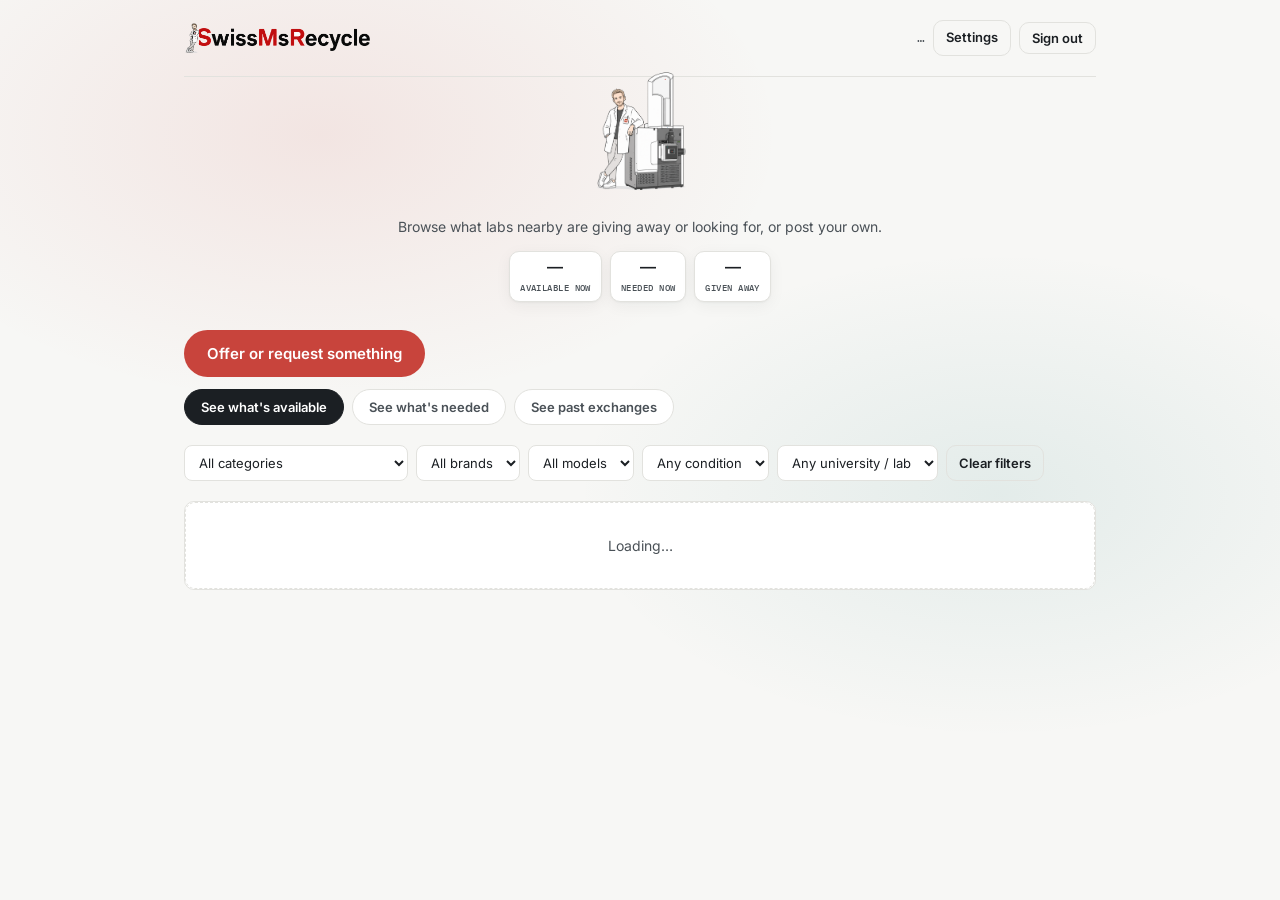
==== app.html @ f18f0025 "Add files via upload" ====
<!DOCTYPE html>
<html lang="en">
<head>
<meta charset="UTF-8">
<meta name="viewport" content="width=device-width, initial-scale=1">
<title>Board — SwissMsRecycle</title>
<link rel="icon" type="image/png" href="favicon.png?v=2">
<link rel="shortcut icon" type="image/png" href="favicon.png?v=2">
<link rel="stylesheet" href="style.css">
<script data-goatcounter="https://dortiz83.goatcounter.com/count" async src="//gc.zgo.at/count.js"></script>
</head>
<body>

<div class="container">
  <header class="app-header">
    <a class="brand" href="index.html">
      <img class="brand-logo-img" src="logo-brand.png" alt="SwissMsRecycle">
    </a>
    <div class="app-user">
      <span id="user-email">…</span>
      <a href="settings.html" class="btn btn-ghost btn-sm">Settings</a>
      <button class="btn btn-ghost btn-sm" id="signout-btn">Sign out</button>
    </div>
  </header>

  <div class="app-hero">
    <div class="hero-figure hero-figure--sm">
      <img class="person-tof-photo" src="person-tof.png" alt="Illustration of a scientist leaning on a mass spectrometer">
      <svg class="ion-overlay" viewBox="0 0 100 100" preserveAspectRatio="none" xmlns="http://www.w3.org/2000/svg" aria-hidden="true">
        <circle r="6" cy="50" fill="var(--accent)"><animateMotion path="M15 0 L85 0" dur="1.6s" repeatCount="indefinite"/></circle>
        <circle r="5" cy="50" fill="var(--offer)"><animateMotion path="M15 0 L85 0" dur="1.6s" begin="-0.5s" repeatCount="indefinite"/></circle>
        <circle r="4" cy="50" fill="var(--ion-blue)"><animateMotion path="M15 0 L85 0" dur="1.6s" begin="-1s" repeatCount="indefinite"/></circle>
      </svg>
      <svg class="ion-overlay ion-overlay--tower" viewBox="0 0 165 1005" xmlns="http://www.w3.org/2000/svg" aria-hidden="true">
        <defs>
          <clipPath id="tower-window-clip">
            <path d="M0,185 L0,60 Q3,25 50,3 Q85,-3 123,2 Q158,8 165,35 L163,600 L162,985 Q160,1000 120,1005 Q95,1006 87,990 L83,600 L83,228 Q60,210 40,200 Q10,195 0,185 Z"/>
          </clipPath>
        </defs>
        <g clip-path="url(#tower-window-clip)">
          <circle r="5" fill="var(--accent)"><animateMotion path="M123,970 L123,240 Q85,200 55,150 Q25,100 35,55 Q55,15 95,35 Q120,55 123,130 L123,970" dur="2s" repeatCount="indefinite"/></circle>
          <circle r="4.2" fill="var(--offer)"><animateMotion path="M123,970 L123,240 Q85,200 55,150 Q25,100 35,55 Q55,15 95,35 Q120,55 123,130 L123,970" dur="2s" begin="-0.7s" repeatCount="indefinite"/></circle>
          <circle r="3.4" fill="var(--ion-blue)"><animateMotion path="M123,970 L123,240 Q85,200 55,150 Q25,100 35,55 Q55,15 95,35 Q120,55 123,130 L123,970" dur="2s" begin="-1.4s" repeatCount="indefinite"/></circle>
        </g>
      </svg>
    </div>
    <p class="app-hero-text">Browse what labs nearby are giving away or looking for, or post your own.</p>
  </div>

  <div class="stats-row stats-row--compact" id="stats-row">
    <div class="stat-box">
      <div class="stat-number" id="stat-offers">—</div>
      <div class="stat-label"><span class="stat-label-main">Available now</span><span class="stat-label-sub">labs offering something</span></div>
    </div>
    <div class="stat-box">
      <div class="stat-number" id="stat-requests">—</div>
      <div class="stat-label"><span class="stat-label-main">Needed now</span><span class="stat-label-sub">labs looking for something</span></div>
    </div>
    <div class="stat-box">
      <div class="stat-number" id="stat-exchanges">—</div>
      <div class="stat-label"><span class="stat-label-main">Given away</span><span class="stat-label-sub">successful exchanges so far</span></div>
    </div>
  </div>

  <div class="app-primary-action">
    <button class="btn btn-accent app-primary-btn" id="open-post-btn">Offer or request something</button>
  </div>

  <div class="app-tabs">
    <button class="app-tab active" data-view="available">See what's available</button>
    <button class="app-tab" data-view="needed">See what's needed</button>
    <button class="app-tab" data-view="history">See past exchanges</button>
  </div>

  <!-- ============ BROWSE VIEW ============ -->
  <section id="view-browse" class="app-view">
    <div class="filters">
      <select id="f-category">
        <option value="">All categories</option>
        <option value="Instrument">Instrument</option>
        <option value="Column">Column</option>
        <option value="Consumable">Consumable</option>
        <option value="Standard / reference material">Standard / reference material</option>
        <option value="Spare part">Spare part</option>
        <option value="Software / license">Software / license</option>
        <option value="Other">Other</option>
      </select>
      <select id="f-brand">
        <option value="">All brands</option>
      </select>
      <select id="f-model">
        <option value="">All models</option>
      </select>
      <select id="f-condition">
        <option value="">Any condition</option>
        <option value="New">New</option>
        <option value="Like new">Like new</option>
        <option value="Good">Good</option>
        <option value="Fair">Fair</option>
        <option value="Needs repair">Needs repair</option>
        <option value="For parts only">For parts only</option>
      </select>
      <select id="f-org">
        <option value="">Any university / lab</option>
      </select>
      <button class="btn btn-ghost btn-sm" id="clear-filters">Clear filters</button>
    </div>

    <div id="listings-grid" class="listings-grid">
      <div class="empty-state">Loading…</div>
    </div>
  </section>

  <!-- ============ HISTORY VIEW ============ -->
  <section id="view-history" class="app-view" style="display:none;">
    <div id="history-list" class="listings-grid">
      <p class="empty-state">Loading…</p>
    </div>
  </section>

  <!-- ============ POST VIEW ============ -->
  <section id="view-post" class="app-view" style="display:none;">
    <div class="post-card">
      <button type="button" class="modal-close post-close" id="post-close-btn" title="Close">×</button>
      <div class="type-toggle" id="post-type-toggle">
        <button type="button" class="active" data-type="offer">I have something to offer</button>
        <button type="button" data-type="request">I'm looking for something</button>
      </div>

      <form id="post-form">
        <label for="title">Title</label>
        <input type="text" id="title" required placeholder="e.g. HPLC column, C18, 2.1mm">

        <div class="form-row" id="category-condition-row">
          <div>
            <label for="category">Category</label>
            <select id="category">
              <option value="Instrument">Instrument</option>
              <option value="Column">Column</option>
              <option value="Consumable">Consumable</option>
              <option value="Standard / reference material">Standard / reference material</option>
              <option value="Spare part">Spare part</option>
              <option value="Software / license">Software / license</option>
              <option value="Other">Other</option>
            </select>
          </div>
          <div id="condition-field">
            <label for="condition">Condition</label>
            <select id="condition">
              <option value="">—</option>
              <option value="New">New</option>
              <option value="Like new">Like new</option>
              <option value="Good">Good</option>
              <option value="Fair">Fair</option>
              <option value="Needs repair">Needs repair</option>
              <option value="For parts only">For parts only</option>
            </select>
          </div>
        </div>

        <div class="form-row">
          <div>
            <label for="brand">Brand</label>
            <select id="brand">
              <option value="">—</option>
            </select>
          </div>
          <div>
            <label for="model">Model</label>
            <select id="model" style="display:none;">
              <option value="">—</option>
            </select>
            <input type="text" id="model-text" placeholder="e.g. Xevo G2-XS">
          </div>
        </div>

        <label for="description">Details</label>
        <textarea id="description" rows="3" placeholder="Model, quantity, expiry, what it needs…"></textarea>

        <div class="form-row" id="location-year-row">
          <div>
            <label for="location">Location</label>
            <input type="text" id="location" placeholder="e.g. Basel">
          </div>
          <div id="year-field">
            <label for="construction_year">Year built</label>
            <input type="number" id="construction_year" min="1970" max="2100" placeholder="e.g. 2015">
          </div>
        </div>

        <div class="form-row" id="org-inventory-row">
          <div>
            <label for="organization">Lab / university / group</label>
            <input type="text" id="organization" placeholder="e.g. Proteomics Core, Uni Bern">
          </div>
          <div id="inventory-field">
            <label for="inventory_number">Inventory number (optional)</label>
            <input type="text" id="inventory_number" placeholder="e.g. INV-2024-0113">
          </div>
        </div>

        <label for="contact_email">Contact email</label>
        <input type="email" id="contact_email" placeholder="name@institution.ch">

        <label for="photo">Photo (optional — auto-cropped to a 300×300 square)</label>
        <input type="file" id="photo" accept="image/*">

        <button type="submit" class="btn btn-primary auth-submit">Post to the board</button>
        <p class="form-msg" id="post-msg"></p>
      </form>
    </div>
  </section>
</div>

<!-- ============ DETAIL MODAL ============ -->
<div id="detail-modal" class="modal-backdrop" style="display:none;">
  <div class="modal-card">
    <button class="modal-close" id="modal-close">×</button>
    <div id="modal-body"></div>
  </div>
</div>

<script type="module">
  import { supabase } from './supabase-client.js'

  const userEmailEl = document.getElementById('user-email')
  const signoutBtn = document.getElementById('signout-btn')
  const appTabs = document.querySelectorAll('.app-tab')
  const viewBrowse = document.getElementById('view-browse')
  const viewHistory = document.getElementById('view-history')
  const viewPost = document.getElementById('view-post')
  let currentTypeFilter = 'offer' // matches the initially-active "See what's available" tab

  let currentUser = null
  let currentProfile = null
  let allListings = []

  // ---- Auth guard ----
  const { data: sessionData } = await supabase.auth.getSession()
  if (!sessionData.session) {
    window.location.href = 'login.html'
  } else {
    currentUser = sessionData.session.user
    userEmailEl.textContent = currentUser.email
  }

  supabase.auth.onAuthStateChange((_event, session) => {
    if (!session) window.location.href = 'login.html'
  })

  signoutBtn.addEventListener('click', async () => {
    await supabase.auth.signOut()
    window.location.href = 'index.html'
  })

  // load (or lazily create) this user's profile, and prefill the post form's contact email
  const { data: profileData } = await supabase.from('profiles').select('*').eq('id', currentUser.id).maybeSingle()
  currentProfile = profileData
  document.getElementById('contact_email').value = currentUser.email
  if (currentProfile?.organization) {
    document.getElementById('organization').value = currentProfile.organization
  }

  // ---- Top-level navigation: 3 view tabs + 1 primary "post" action ----
  function showView(view) {
    appTabs.forEach(t => t.classList.toggle('active', t.dataset.view === view))
    viewBrowse.style.display = (view === 'available' || view === 'needed') ? 'block' : 'none'
    viewHistory.style.display = view === 'history' ? 'block' : 'none'
    viewPost.style.display = view === 'post' ? 'block' : 'none'
    if (view === 'available') { currentTypeFilter = 'offer'; renderGrid() }
    if (view === 'needed') { currentTypeFilter = 'request'; renderGrid() }
  }
  appTabs.forEach(tab => {
    tab.addEventListener('click', () => showView(tab.dataset.view))
  })
  document.getElementById('open-post-btn').addEventListener('click', () => showView('post'))
  document.getElementById('post-close-btn').addEventListener('click', () => showView('available'))

  // ---- Brand/model catalog, researched per category ----
  // Each category maps to brands; each brand maps to real model names
  // where we could find them. "Other" is always available so people
  // can type in anything not on the list.
  const CATALOG = {
    'Instrument': {
      'Waters': ['Xevo TQ-S', 'Xevo TQ-XS', 'Xevo TQ Absolute', 'Xevo G2-XS QTof', 'Xevo G3 QTof', 'Xevo MRT', 'SYNAPT G2-Si', 'SYNAPT XS', 'Vion IMS QTof', 'ACQUITY QDa', 'BioAccord', 'Other'],
      'Thermo Fisher': ['Orbitrap Exploris 120', 'Orbitrap Exploris 240', 'Orbitrap Exploris 480', 'Q Exactive', 'Q Exactive Plus', 'Q Exactive HF', 'Q Exactive HF-X', 'Orbitrap Fusion', 'Orbitrap Fusion Lumos', 'Orbitrap Eclipse', 'Orbitrap IQ-X', 'Orbitrap Ascend', 'Orbitrap Astral', 'TSQ Altis', 'TSQ Quantis', 'TSQ Endura', 'LTQ', 'Other'],
      'Agilent': ['6470 Triple Quad', '6475 Triple Quad', '6490 Triple Quad', '6495 Triple Quad', '6495C Triple Quad', '6495D Triple Quad', '6230 TOF', '6530 Q-TOF', '6545 Q-TOF', '6546 Q-TOF', '6550 Q-TOF', '6560 IM-QTOF', '7010 Triple Quad GC/MS', '7250 GC/Q-TOF', 'Ultivo', 'Other'],
      'Bruker': ['timsTOF Pro', 'timsTOF Pro 2', 'timsTOF HT', 'timsTOF Ultra', 'timsTOF SCP', 'timsTOF fleX', 'impact II', 'maXis II', 'solariX', 'scimaX', 'rapifleX MALDI', 'autoflex', 'microflex', 'amaZon speed', 'Other'],
      'AB Sciex': ['Triple Quad 3500', 'Triple Quad 5500', 'Triple Quad 6500', 'Triple Quad 6500+', 'Triple Quad 7500', 'QTRAP 4500', 'QTRAP 5500', 'QTRAP 6500', 'QTRAP 6500+', 'X500 QTOF', 'X500B', 'X500R', 'ZenoTOF 7600', 'TripleTOF 6600', 'Other'],
      'Shimadzu': ['LCMS-8040', 'LCMS-8045', 'LCMS-8050', 'LCMS-8060', 'LCMS-9030', 'LCMS-2020', 'LCMS-2050', 'AXIMA MALDI', 'Other'],
      'PerkinElmer': [],
      'JEOL': [],
      'Other': []
    },
    'Column': {
      'Waters': ['ACQUITY UPLC BEH C18', 'ACQUITY UPLC BEH C8', 'ACQUITY UPLC HSS T3', 'ACQUITY UPLC CSH', 'XTerra', 'Symmetry C18', 'Atlantis', 'Nova-Pak', 'CORTECS', 'Other'],
      'Agilent': ['ZORBAX Eclipse XDB-C18', 'ZORBAX Eclipse Plus C18', 'ZORBAX SB-C18', 'ZORBAX StableBond', 'InfinityLab Poroshell 120', 'Other'],
      'Phenomenex': ['Luna C18', 'Luna Omega', 'Kinetex C18', 'Kinetex XB-C18', 'Synergi', 'Gemini', 'Other'],
      'Thermo Fisher': ['Hypersil GOLD', 'Accucore', 'Acclaim', 'Hypersil BDS', 'Other'],
      'Merck / Sigma-Aldrich': ['LiChrospher', 'LiChroCART', 'Ascentis Express', 'Supelcosil', 'Other'],
      'Restek': ['Raptor', 'Allure', 'Other'],
      'Macherey-Nagel': ['Nucleosil', 'Nucleodur', 'Other'],
      'YMC': ['YMC-Triart', 'YMC Pro C18', 'Other'],
      'Other': []
    }
  }
  // Categories without a curated brand list fall back to this shared
  // set of common instrument vendors (spare parts, consumables, and
  // standards are usually tied to one of these).
  const DEFAULT_BRANDS = ['Waters', 'Thermo Fisher', 'Agilent', 'Bruker', 'AB Sciex', 'Shimadzu', 'PerkinElmer', 'JEOL', 'Bio-Rad', 'Other']

  function brandsForCategory(category) {
    if (CATALOG[category]) return Object.keys(CATALOG[category])
    return DEFAULT_BRANDS
  }
  function modelsForBrand(category, brand) {
    return CATALOG[category]?.[brand] || null // null = no curated list, use free text
  }


  const grid = document.getElementById('listings-grid')
  const fCategory = document.getElementById('f-category')
  const fBrand = document.getElementById('f-brand')
  const fModel = document.getElementById('f-model')
  const fCondition = document.getElementById('f-condition')
  const fOrg = document.getElementById('f-org')
  const clearFiltersBtn = document.getElementById('clear-filters')

  function populateSelect(select, values, placeholderKeep = true) {
    const existing = new Set(Array.from(select.options).map(o => o.value))
    values.forEach(v => {
      if (v && !existing.has(v)) {
        const opt = document.createElement('option')
        opt.value = v
        opt.textContent = v
        select.appendChild(opt)
      }
    })
  }

  // replaces all options (used for cascading selects, where the old
  // options are no longer valid once the parent selection changes)
  function replaceOptions(select, values, placeholderLabel) {
    select.innerHTML = ''
    const placeholder = document.createElement('option')
    placeholder.value = ''
    placeholder.textContent = placeholderLabel
    select.appendChild(placeholder)
    values.forEach(v => {
      const opt = document.createElement('option')
      opt.value = v
      opt.textContent = v
      select.appendChild(opt)
    })
  }

  // filter: category -> brand cascades
  function refreshFilterBrands() {
    const cat = fCategory.value
    const brands = cat ? brandsForCategory(cat) : [...new Set([...Object.keys(CATALOG.Instrument), ...Object.keys(CATALOG.Column), ...DEFAULT_BRANDS])]
    replaceOptions(fBrand, brands.sort(), 'All brands')
  }
  fCategory.addEventListener('change', () => { refreshFilterBrands(); renderGrid() })
  refreshFilterBrands()

  function escapeHtml(str) {
    const div = document.createElement('div')
    div.textContent = str || ''
    return div.innerHTML
  }

  function formatDate(iso) {
    const d = new Date(iso)
    return d.toLocaleDateString(undefined, { day: '2-digit', month: 'short', year: 'numeric' })
  }

  function applyFilters(items) {
    return items.filter(item => {
      if (currentTypeFilter && item.type !== currentTypeFilter) return false
      if (fCategory.value && item.category !== fCategory.value) return false
      if (fBrand.value && item.brand !== fBrand.value) return false
      if (fModel.value && item.model !== fModel.value) return false
      if (fCondition.value && item.condition !== fCondition.value) return false
      if (fOrg.value && item.organization !== fOrg.value) return false
      return true
    })
  }

  function renderGrid() {
    const items = applyFilters(allListings)
    if (items.length === 0) {
      grid.innerHTML = `<div class="empty-state">Nothing matches those filters yet.</div>`
      return
    }
    grid.innerHTML = `
      <div class="listing-row listing-row--head">
        <span></span>
        <span>Type</span>
        <span>Item</span>
        <span>Lab / university</span>
        <span>Condition</span>
      </div>
    ` + items.map(item => `
      <div class="listing-row" data-id="${item.id}">
        <div class="listing-row-photo">
          ${item.photo_url
            ? `<img src="${item.photo_url}" alt="">`
            : `<div class="listing-row-photo-placeholder">${item.type === 'offer' ? '📦' : '🔍'}</div>`}
        </div>
        <span class="tag ${item.type === 'offer' ? 'tag-offer' : 'tag-request'}">${item.type === 'offer' ? 'Offer' : 'Request'}</span>
        <div class="listing-row-title">
          <strong>${escapeHtml(item.title)}</strong>
          <span class="listing-row-sub">${[item.category, [item.brand, item.model].filter(Boolean).join(' ')].filter(Boolean).join(' · ')}</span>
        </div>
        <div class="listing-row-org">${escapeHtml(item.organization || '—')}</div>
        <div class="listing-row-condition">${escapeHtml(item.condition || '—')}</div>
      </div>
    `).join('')

    grid.querySelectorAll('.listing-row[data-id]').forEach(row => {
      row.addEventListener('click', () => openDetail(row.dataset.id))
    })
  }

  async function loadListings() {
    const { data, error } = await supabase
      .from('listings')
      .select('*')
      .eq('status', 'open')
      .order('created_at', { ascending: false })

    if (error) {
      grid.innerHTML = `<div class="empty-state">Could not load the board: ${escapeHtml(error.message)}</div>`
      return
    }
    allListings = data
    populateSelect(fModel, [...new Set(data.map(d => d.model))].sort())
    populateSelect(fOrg, [...new Set(data.map(d => d.organization))].sort())
    renderGrid()
  }

  async function loadHistory() {
    const historyList = document.getElementById('history-list')
    const { data, error } = await supabase
      .from('listings')
      .select('*')
      .eq('status', 'closed')
      .not('claimed_by', 'is', null)
      .order('claimed_at', { ascending: false })
      .limit(12)

    if (error || !data || data.length === 0) {
      historyList.innerHTML = `<p class="empty-state">Nothing given away yet.</p>`
      return
    }
    historyList.innerHTML = `
      <div class="listing-row listing-row--head">
        <span></span>
        <span>Type</span>
        <span>Item</span>
        <span>Went to</span>
        <span>When</span>
      </div>
    ` + data.map(item => `
      <div class="listing-row listing-row--static">
        <div class="listing-row-photo">
          ${item.photo_url
            ? `<img src="${item.photo_url}" alt="">`
            : `<div class="listing-row-photo-placeholder">${item.type === 'offer' ? '📦' : '🔍'}</div>`}
        </div>
        <span class="tag ${item.type === 'offer' ? 'tag-offer' : 'tag-request'}">${item.type === 'offer' ? 'Offer' : 'Request'}</span>
        <div class="listing-row-title">
          <strong>${escapeHtml(item.title)}</strong>
          <span class="listing-row-sub">${[item.category, [item.brand, item.model].filter(Boolean).join(' '), item.organization].filter(Boolean).join(' · ')}</span>
        </div>
        <div class="listing-row-org">${escapeHtml(item.claimed_by)}</div>
        <div class="listing-row-condition">${formatDate(item.claimed_at)}</div>
      </div>
    `).join('')
  }

  ;[fCategory, fBrand, fModel, fCondition, fOrg].forEach(sel => sel.addEventListener('change', renderGrid))
  clearFiltersBtn.addEventListener('click', () => {
    fCategory.value = ''; fBrand.value = ''; fModel.value = ''; fCondition.value = ''; fOrg.value = ''
    renderGrid()
  })

  // ---- Detail modal ----
  const modal = document.getElementById('detail-modal')
  const modalBody = document.getElementById('modal-body')
  document.getElementById('modal-close').addEventListener('click', () => modal.style.display = 'none')
  modal.addEventListener('click', (e) => { if (e.target === modal) modal.style.display = 'none' })

  function openDetail(id) {
    const item = allListings.find(i => i.id === id)
    if (!item) return

    const mailto = `mailto:${encodeURIComponent(item.contact_email || '')}?subject=${encodeURIComponent('SwissMsRecycle: ' + item.title)}`

    modalBody.innerHTML = `
      <div class="modal-head">
        ${item.photo_url ? `<img class="modal-photo" src="${item.photo_url}" alt="">` : ''}
        <div class="modal-head-text">
          <span class="tag ${item.type === 'offer' ? 'tag-offer' : 'tag-request'}">${item.type === 'offer' ? 'Offer' : 'Request'}</span>
          <h2>${escapeHtml(item.title)}</h2>
        </div>
      </div>
      ${item.description ? `<p class="modal-desc">${escapeHtml(item.description)}</p>` : ''}
      <dl class="modal-details">
        ${item.category ? `<dt>Category</dt><dd>${escapeHtml(item.category)}</dd>` : ''}
        ${item.brand ? `<dt>Brand</dt><dd>${escapeHtml(item.brand)}</dd>` : ''}
        ${item.model ? `<dt>Model</dt><dd>${escapeHtml(item.model)}</dd>` : ''}
        ${item.condition ? `<dt>Condition</dt><dd>${escapeHtml(item.condition)}</dd>` : ''}
        ${item.location ? `<dt>Location</dt><dd>${escapeHtml(item.location)}</dd>` : ''}
        ${item.organization ? `<dt>Lab / university</dt><dd>${escapeHtml(item.organization)}</dd>` : ''}
        ${item.construction_year ? `<dt>Year built</dt><dd>${escapeHtml(String(item.construction_year))}</dd>` : ''}
        ${item.inventory_number ? `<dt>Inventory #</dt><dd>${escapeHtml(item.inventory_number)}</dd>` : ''}
        <dt>Posted</dt><dd>${formatDate(item.created_at)}</dd>
      </dl>
      <div class="modal-actions">
        <a href="${mailto}" class="btn btn-accent btn-sm">Send email</a>
        <button class="btn btn-ghost btn-sm" id="copy-email-btn">Copy email</button>
        ${item.user_id !== currentUser.id ? `<button class="btn btn-ghost btn-sm" id="ask-available-btn">Still available? Ask</button>` : ''}
        ${item.user_id === currentUser.id ? `<button class="btn btn-ghost btn-sm" id="mark-given-btn">Mark as given away</button>` : ''}
        ${item.user_id === currentUser.id ? `<button class="btn btn-ghost btn-sm" id="remove-listing-btn">Remove listing</button>` : ''}
      </div>
      <p class="listing-inquiry-count" id="inquiry-count">${item.inquiry_count ? `Asked ${item.inquiry_count} time${item.inquiry_count === 1 ? '' : 's'} so far` : ''}</p>
      <div id="mark-given-form" style="display:none;">
        <label for="claimed-by-input">Lab / university / group it went to</label>
        <input type="text" id="claimed-by-input" placeholder="e.g. Proteomics Core, Uni Bern">
        <label for="claimed-at-input">Date</label>
        <input type="date" id="claimed-at-input">
        <button class="btn btn-primary btn-sm" id="confirm-given-btn" type="button">Confirm</button>
      </div>
      <p class="form-msg" id="modal-msg"></p>
    `

    const copyBtn = document.getElementById('copy-email-btn')
    copyBtn?.addEventListener('click', async () => {
      try {
        await navigator.clipboard.writeText(item.contact_email || '')
        document.getElementById('modal-msg').textContent = 'Email copied.'
      } catch {
        document.getElementById('modal-msg').textContent = item.contact_email || ''
      }
    })

    document.getElementById('ask-available-btn')?.addEventListener('click', async () => {
      const { error } = await supabase.rpc('increment_inquiry', { listing_id: item.id })
      if (!error) {
        item.inquiry_count = (item.inquiry_count || 0) + 1
        document.getElementById('inquiry-count').textContent = `Asked ${item.inquiry_count} time${item.inquiry_count === 1 ? '' : 's'} so far`
      }
      window.location.href = mailto + '&body=' + encodeURIComponent('Hi, is this still available?')
    })

    document.getElementById('mark-given-btn')?.addEventListener('click', () => {
      document.getElementById('mark-given-form').style.display = 'block'
      document.getElementById('claimed-at-input').value = new Date().toISOString().slice(0, 10)
      document.getElementById('claimed-by-input').focus()
    })

    document.getElementById('confirm-given-btn')?.addEventListener('click', async () => {
      const claimedBy = document.getElementById('claimed-by-input').value.trim()
      const claimedAtDate = document.getElementById('claimed-at-input').value
      if (!claimedBy) return
      const { error } = await supabase.from('listings').update({
        status: 'closed',
        claimed_by: claimedBy,
        claimed_at: claimedAtDate ? new Date(claimedAtDate).toISOString() : new Date().toISOString()
      }).eq('id', item.id)
      if (!error) {
        modal.style.display = 'none'
        loadListings()
        loadHistory()
      } else {
        document.getElementById('modal-msg').textContent = error.message
      }
    })

    document.getElementById('remove-listing-btn')?.addEventListener('click', async () => {
      const { error } = await supabase.from('listings').delete().eq('id', item.id)
      if (!error) { modal.style.display = 'none'; loadListings() }
    })

    modal.style.display = 'flex'
  }

  // ============ POST ============
  const postTypeToggle = document.getElementById('post-type-toggle')
  const postForm = document.getElementById('post-form')
  const postMsg = document.getElementById('post-msg')
  let postType = 'offer'

  // Fields that only make sense when you already have the item in hand
  // (condition, year built, inventory number) — hidden for requests,
  // since the person posting a request doesn't have those details.
  const offerOnlyRows = [
    { field: document.getElementById('condition-field'), row: document.getElementById('category-condition-row') },
    { field: document.getElementById('year-field'), row: document.getElementById('location-year-row') },
    { field: document.getElementById('inventory-field'), row: document.getElementById('org-inventory-row') },
  ]

  function applyPostTypeVisibility() {
    const isOffer = postType === 'offer'
    offerOnlyRows.forEach(({ field, row }) => {
      field.style.display = isOffer ? 'block' : 'none'
      row.classList.toggle('form-row--single', !isOffer)
    })
    if (!isOffer) {
      document.getElementById('condition').value = ''
      document.getElementById('construction_year').value = ''
      document.getElementById('inventory_number').value = ''
    }
  }

  postTypeToggle.querySelectorAll('button').forEach(btn => {
    btn.addEventListener('click', () => {
      postTypeToggle.querySelectorAll('button').forEach(b => b.classList.remove('active'))
      btn.classList.add('active')
      postType = btn.dataset.type
      applyPostTypeVisibility()
    })
  })
  applyPostTypeVisibility()

  // ---- category -> brand -> model, cascading ----
  const categorySelect = document.getElementById('category')
  const brandSelect = document.getElementById('brand')
  const modelSelect = document.getElementById('model')
  const modelTextInput = document.getElementById('model-text')

  function refreshPostBrands() {
    replaceOptions(brandSelect, brandsForCategory(categorySelect.value), '—')
    refreshPostModels()
  }

  function refreshPostModels() {
    const models = modelsForBrand(categorySelect.value, brandSelect.value)
    if (models && models.length) {
      replaceOptions(modelSelect, models, '—')
      modelSelect.style.display = 'block'
      modelTextInput.style.display = 'none'
      modelTextInput.value = ''
    } else {
      modelSelect.style.display = 'none'
      modelTextInput.style.display = 'block'
    }
  }

  categorySelect.addEventListener('change', refreshPostBrands)
  brandSelect.addEventListener('change', refreshPostModels)
  modelSelect.addEventListener('change', () => {
    // "Other" on a curated model list reveals the free-text field too,
    // so people can say exactly which model it is
    modelTextInput.style.display = modelSelect.value === 'Other' ? 'block' : 'none'
    if (modelSelect.value !== 'Other') modelTextInput.value = ''
  })
  refreshPostBrands()

  function currentModelValue() {
    if (modelSelect.style.display !== 'none' && modelSelect.value && modelSelect.value !== 'Other') {
      return modelSelect.value
    }
    return modelTextInput.value.trim() || null
  }

  // Resize/crop any photo down to a clean 300x300 square before it
  // ever leaves the browser — keeps every listing's thumbnail the
  // same size and shape, and keeps uploads small.
  function resizeImageToSquare(file, size = 300) {
    return new Promise((resolve, reject) => {
      const reader = new FileReader()
      reader.onerror = () => reject(new Error('Could not read that image.'))
      reader.onload = (e) => {
        const img = new Image()
        img.onerror = () => reject(new Error('Could not read that image.'))
        img.onload = () => {
          const minSide = Math.min(img.width, img.height)
          const sx = (img.width - minSide) / 2
          const sy = (img.height - minSide) / 2
          const canvas = document.createElement('canvas')
          canvas.width = size
          canvas.height = size
          const ctx = canvas.getContext('2d')
          ctx.drawImage(img, sx, sy, minSide, minSide, 0, 0, size, size)
          canvas.toBlob(
            (blob) => blob ? resolve(blob) : reject(new Error('Could not process that image.')),
            'image/jpeg',
            0.86
          )
        }
        img.src = e.target.result
      }
      reader.readAsDataURL(file)
    })
  }

  postForm.addEventListener('submit', async (e) => {
    e.preventDefault()
    postMsg.className = 'form-msg'
    postMsg.textContent = 'Posting…'

    const photoFile = document.getElementById('photo').files[0]
    let photo_url = null

    try {
      if (photoFile) {
        const squarePhoto = await resizeImageToSquare(photoFile, 300)
        const path = `${currentUser.id}/${Date.now()}.jpg`
        const { error: uploadError } = await supabase.storage
          .from('listing-photos')
          .upload(path, squarePhoto, { contentType: 'image/jpeg' })
        if (uploadError) throw uploadError
        const { data: pub } = supabase.storage.from('listing-photos').getPublicUrl(path)
        photo_url = pub.publicUrl
      }

      const { error } = await supabase.from('listings').insert({
        user_id: currentUser.id,
        type: postType,
        title: document.getElementById('title').value.trim(),
        category: document.getElementById('category').value,
        brand: document.getElementById('brand').value || null,
        model: currentModelValue(),
        condition: postType === 'offer' ? (document.getElementById('condition').value || null) : null,
        description: document.getElementById('description').value.trim(),
        location: document.getElementById('location').value.trim(),
        organization: document.getElementById('organization').value.trim(),
        contact_email: document.getElementById('contact_email').value.trim(),
        construction_year: postType === 'offer' ? (document.getElementById('construction_year').value || null) : null,
        inventory_number: postType === 'offer' ? (document.getElementById('inventory_number').value.trim() || null) : null,
        photo_url
      })
      if (error) throw error

      postForm.reset()
      refreshPostBrands()
      document.getElementById('contact_email').value = currentUser.email
      postMsg.className = 'form-msg ok'
      postMsg.textContent = 'Posted to the board.'
      loadListings()
      setTimeout(() => showView('available'), 700)
    } catch (err) {
      postMsg.className = 'form-msg error'
      postMsg.textContent = err.message || 'Something went wrong.'
    }
  })

  async function loadCounters() {
    try {
      const { data } = await supabase.rpc('public_counts')
      if (data) {
        document.getElementById('stat-offers').textContent = data.offers
        document.getElementById('stat-requests').textContent = data.requests
        document.getElementById('stat-exchanges').textContent = data.exchanges
      }
    } catch {}
  }

  // ---- Realtime ----
  supabase
    .channel('listings-realtime')
    .on('postgres_changes', { event: '*', schema: 'public', table: 'listings' }, () => { loadListings(); loadHistory(); loadCounters() })
    .subscribe()

  loadListings()
  loadHistory()
  loadCounters()
</script>

</body>
</html>
---- style.css ----
/* ============================================================
   SwissMS Recycle — design tokens
   Palette: clean lab-white background, graphite ink, one accent
   (muted vermillion) used sparingly. Mono face nods to instrument
   readouts (timestamps, lab codes); grotesk display + humanist body.
   ============================================================ */

@import url('https://fonts.googleapis.com/css2?family=Archivo:wght@500;600;700&family=Inter:wght@400;500;600&family=IBM+Plex+Mono:wght@400;500&family=Playfair+Display:ital,wght@0,600;1,600&display=swap');

:root {
  --ink: #1b1f23;
  --ink-soft: #4a5157;
  --paper: #f7f7f5;
  --paper-raised: #ffffff;
  --line: #e2e2de;
  --accent: #c8443c;
  --accent-ink: #7a2a25;
  --accent-tint: #f6e6e4;
  --offer: #1b7a78;
  --offer-tint: #e5f2f1;
  --ion-blue: #3d6f99;
  --request: #c8443c;
  --request-tint: #f6e6e4;

  --font-display: 'Archivo', system-ui, sans-serif;
  --font-serif: 'Playfair Display', Georgia, serif;
  --font-body: 'Inter', system-ui, sans-serif;
  --font-mono: 'IBM Plex Mono', ui-monospace, monospace;

  --radius: 10px;
  --shadow: 0 1px 2px rgba(27, 31, 35, 0.04), 0 4px 16px rgba(27, 31, 35, 0.05);
}

* { box-sizing: border-box; }

html, body {
  margin: 0;
  padding: 0;
  background:
    radial-gradient(ellipse 60% 50% at 25% 15%, rgba(200, 68, 60, 0.10), transparent 60%),
    radial-gradient(ellipse 55% 45% at 78% 55%, rgba(27, 122, 120, 0.09), transparent 60%),
    var(--paper);
  background-attachment: fixed;
  color: var(--ink);
  font-family: var(--font-body);
  font-size: 16px;
  line-height: 1.5;
}

a { color: inherit; }

.container {
  max-width: 960px;
  margin: 0 auto;
  padding: 0 24px;
}

/* ---------- Nav ---------- */
.nav {
  display: flex;
  align-items: center;
  justify-content: space-between;
  padding: 20px 0;
  border-bottom: 1px solid var(--line);
}

.brand {
  display: flex;
  align-items: center;
  gap: 8px;
  font-family: var(--font-display);
  font-weight: 700;
  font-size: 18px;
  letter-spacing: 0.01em;
  text-decoration: none;
  color: var(--ink);
}

.hero-figure {
  position: relative;
  display: inline-block;
  margin-bottom: 8px;
}

.person-tof-photo {
  display: block;
  height: 480px;
  width: auto;
}

.ion-overlay {
  position: absolute;
  left: 75.3%;
  top: 58.2%;
  width: 7.3%;
  height: 3.7%;
  pointer-events: none;
}

.ion-overlay--tower {
  left: 64%;
  top: 6.9%;
  width: 15.2%;
  height: 69.4%;
}

.hero-figure--sm {
  transform: scale(0.42);
  transform-origin: top center;
  margin-bottom: -290px;
  margin-top: -20px;
}

.brand-logo-img {
  height: 32px;
  width: auto;
  display: block;
}

.cap {
  color: var(--accent);
}

.highlight-circle {
  position: absolute;
  top: -0.15em;
  left: -0.35em;
  width: calc(100% + 0.7em);
  height: calc(100% + 0.55em);
  pointer-events: none;
}

.page {
  position: relative;
  overflow: hidden;
}

.hero-bg {
  position: relative;
}

.hero-bg .container {
  position: relative;
  z-index: 1;
}

.nav-actions {
  display: flex;
  align-items: center;
  gap: 10px;
}

.btn-pill {
  border-radius: 999px;
}

.nav-links {
  display: flex;
  align-items: center;
  gap: 24px;
  font-size: 14px;
  color: var(--ink-soft);
}

.nav-links a { text-decoration: none; }
.nav-links a:hover { color: var(--ink); }

/* ---------- Buttons ---------- */
.btn {
  display: inline-flex;
  align-items: center;
  justify-content: center;
  gap: 8px;
  font-family: var(--font-body);
  font-weight: 600;
  font-size: 14px;
  padding: 10px 18px;
  border-radius: var(--radius);
  border: 1px solid transparent;
  cursor: pointer;
  text-decoration: none;
  transition: transform 0.12s ease, box-shadow 0.12s ease;
}

.btn:focus-visible {
  outline: 2px solid var(--accent);
  outline-offset: 2px;
}

.btn-primary {
  background: var(--ink);
  color: var(--paper-raised);
}
.btn-primary:hover { transform: translateY(-1px); }

.btn-accent {
  background: var(--accent);
  color: #fff;
}
.btn-accent:hover { transform: translateY(-1px); }

.btn-ghost {
  background: transparent;
  border-color: var(--line);
  color: var(--ink);
}
.btn-ghost:hover { border-color: var(--ink-soft); }

.btn-sm { padding: 7px 12px; font-size: 13px; }

@media (prefers-reduced-motion: reduce) {
  .btn { transition: none; }
  .btn-primary:hover, .btn-accent:hover { transform: none; }
}

/* ---------- Hero ---------- */
.hero {
  padding: 56px 0 40px;
  text-align: center;
  display: flex;
  flex-direction: column;
  align-items: center;
}

.eyebrow {
  font-family: var(--font-mono);
  font-size: 12px;
  letter-spacing: 0.08em;
  text-transform: uppercase;
  color: var(--accent-ink);
  background: var(--accent-tint);
  display: inline-block;
  padding: 4px 10px;
  border-radius: 999px;
  margin-bottom: 20px;
}

h1 {
  font-family: var(--font-serif);
  font-weight: 600;
  font-size: clamp(40px, 6.5vw, 64px);
  line-height: 1.12;
  letter-spacing: -0.01em;
  margin: 0 auto 20px;
  max-width: 31ch;
}

.highlight {
  position: relative;
  display: inline-block;
  font-style: italic;
}

.lede {
  font-size: 18px;
  color: var(--ink-soft);
  max-width: 46ch;
  margin: 0 auto 32px;
}

.hero-actions {
  display: flex;
  gap: 12px;
  flex-wrap: wrap;
  justify-content: center;
}

/* Signature element: spectrum trace */
.spectrum {
  width: 100%;
  height: auto;
  margin-top: 48px;
  display: block;
}

/* ---------- How it works ---------- */
.section-divider {
  height: 24px;
  width: 33%;
  margin: 0 auto;
  overflow: visible;
  position: relative;
  z-index: 2;
}

.section {
  padding: 40px 0;
  border-top: 1px solid var(--line);
}

.section--noborder {
  border-top: none;
  padding-top: 32px;
}

.section-head {
  display: flex;
  align-items: baseline;
  justify-content: space-between;
  margin-bottom: 28px;
}

.section-head h2 {
  font-family: var(--font-display);
  font-size: 24px;
  letter-spacing: -0.01em;
  margin: 0;
}

.section-head .index {
  font-family: var(--font-mono);
  font-size: 12px;
  color: var(--ink-soft);
}

.grid-2 {
  display: grid;
  grid-template-columns: 1fr 1fr;
  gap: 20px;
}

@media (max-width: 640px) {
  .grid-2 { grid-template-columns: 1fr; }
}

.card {
  background: var(--paper-raised);
  border: 1px solid var(--line);
  border-radius: var(--radius);
  padding: 24px;
  box-shadow: var(--shadow);
}

.card .tag {
  font-family: var(--font-mono);
  font-size: 11px;
  letter-spacing: 0.06em;
  text-transform: uppercase;
  padding: 3px 8px;
  border-radius: 999px;
  display: inline-block;
  margin-bottom: 14px;
}

.tag-offer { background: var(--offer-tint); color: var(--offer); }
.tag-request { background: var(--request-tint); color: var(--request); }

.card h3 {
  font-family: var(--font-display);
  font-size: 18px;
  margin: 0 0 8px;
}

.card p {
  color: var(--ink-soft);
  font-size: 14px;
  margin: 0;
}

/* ---------- Stats (big numbers in boxes) ---------- */
.stats-row {
  display: flex;
  justify-content: center;
  gap: 16px;
  margin: 28px 0;
  flex-wrap: wrap;
}

.stat-box {
  background: var(--paper-raised);
  border: 1px solid var(--line);
  border-radius: var(--radius);
  padding: 18px 24px;
  min-width: 150px;
  max-width: 190px;
  text-align: center;
  box-shadow: var(--shadow);
}

.stat-number {
  font-family: var(--font-display);
  font-weight: 700;
  font-size: 32px;
  line-height: 1.1;
  color: var(--ink);
}

.stat-label {
  margin-top: 6px;
}

.stat-label-main {
  display: block;
  font-family: var(--font-mono);
  font-size: 11px;
  font-weight: 500;
  text-transform: uppercase;
  letter-spacing: 0.05em;
  color: var(--ink-soft);
}

.stat-label-sub {
  display: block;
  font-size: 11px;
  color: var(--ink-soft);
  opacity: 0.75;
  margin-top: 2px;
  line-height: 1.3;
}

.stats-row--compact {
  margin: 14px 0 2px;
  gap: 8px;
}

.stats-row--compact .stat-box {
  padding: 6px 10px;
  min-width: 0;
  width: auto;
}

.stats-row--compact .stat-number {
  font-size: 16px;
}

.stats-row--compact .stat-label-main {
  font-size: 9px;
}

.stats-row--compact .stat-label-sub {
  display: none;
}

/* ---------- Footer ---------- */
.footer {
  border-top: 1px solid var(--line);
  padding: 28px 0 48px;
  color: var(--ink-soft);
  font-size: 13px;
  display: flex;
  justify-content: space-between;
  flex-wrap: wrap;
  gap: 8px;
}

/* ---------- Auth card (login.html) ---------- */
.auth-wrap {
  min-height: 100vh;
  display: flex;
  flex-direction: column;
  align-items: center;
  justify-content: center;
  padding: 24px;
  gap: 24px;
}

.footer--auth {
  border-top: none;
  padding: 0;
  justify-content: center;
  gap: 16px;
}

.auth-card {
  width: 100%;
  max-width: 380px;
  background: var(--paper-raised);
  border: 1px solid var(--line);
  border-radius: var(--radius);
  padding: 32px;
  box-shadow: var(--shadow);
}

.auth-card h1 {
  font-size: 22px;
  max-width: none;
  margin: 0 0 6px;
  text-align: center;
}

.auth-sub {
  color: var(--ink-soft);
  font-size: 14px;
  margin: 0 0 24px;
  text-align: center;
}

.tabs {
  display: flex;
  gap: 4px;
  background: var(--paper);
  border: 1px solid var(--line);
  border-radius: var(--radius);
  padding: 4px;
  margin-bottom: 20px;
}

.tab {
  flex: 1;
  text-align: center;
  padding: 8px;
  font-size: 13px;
  font-weight: 600;
  border-radius: 7px;
  cursor: pointer;
  color: var(--ink-soft);
  user-select: none;
}

.tab.active {
  background: var(--paper-raised);
  color: var(--ink);
  box-shadow: var(--shadow);
}

label {
  display: block;
  font-size: 13px;
  font-weight: 600;
  margin: 14px 0 6px;
}

input[type="email"],
input[type="password"],
input[type="text"],
textarea,
select {
  width: 100%;
  padding: 10px 12px;
  border: 1px solid var(--line);
  border-radius: 8px;
  font-family: var(--font-body);
  font-size: 14px;
  background: var(--paper-raised);
  color: var(--ink);
}

input:focus, textarea:focus, select:focus {
  outline: 2px solid var(--accent);
  outline-offset: 1px;
  border-color: var(--accent);
}

.form-msg {
  font-size: 13px;
  margin-top: 14px;
  min-height: 18px;
}

.form-msg.error { color: var(--accent-ink); }
.form-msg.ok { color: var(--offer); }

.auth-submit { width: 100%; margin-top: 20px; }

.hidden-fields {
  display: none;
}

.pw-hints {
  list-style: none;
  margin: 10px 0 0;
  padding: 0;
  font-size: 12px;
  color: var(--ink-soft);
  display: none;
}

.pw-hints li {
  padding-left: 18px;
  position: relative;
  line-height: 1.6;
}

.pw-hints li::before {
  content: "○";
  position: absolute;
  left: 0;
  color: var(--line);
}

.pw-hints li.met {
  color: var(--offer);
}

.pw-hints li.met::before {
  content: "●";
  color: var(--offer);
}

.link-btn {
  display: block;
  margin: 12px auto 0;
  background: none;
  border: none;
  color: var(--ink-soft);
  font-size: 13px;
  text-decoration: underline;
  cursor: pointer;
  padding: 0;
}

.link-btn:hover {
  color: var(--ink);
}

.back-link {
  display: inline-block;
  margin-top: 20px;
  font-size: 13px;
  color: var(--ink-soft);
  text-decoration: none;
}
.back-link:hover { color: var(--ink); }

/* ---------- App (app.html) ---------- */
.app-header {
  display: flex;
  align-items: center;
  justify-content: space-between;
  gap: 10px;
  padding: 20px 0;
  border-bottom: 1px solid var(--line);
}

.app-user {
  display: flex;
  align-items: center;
  gap: 8px;
  font-family: var(--font-mono);
  font-size: 13px;
  color: var(--ink-soft);
  flex-shrink: 0;
}

@media (max-width: 560px) {
  #user-email { display: none; }
  .brand-logo-img { height: 26px; }
}

/* ---------- App tabs ---------- */

.legal-page {
  max-width: 640px;
  margin: 0 auto;
  padding: 32px 0 20px;
}

.legal-page h1 {
  font-family: var(--font-display);
  font-size: 30px;
  margin: 0 0 4px;
}

.legal-updated {
  color: var(--ink-soft);
  font-size: 13px;
  margin: 0 0 28px;
}

.legal-page h2 {
  font-family: var(--font-display);
  font-size: 17px;
  margin: 24px 0 8px;
}

.legal-page p {
  color: var(--ink-soft);
  font-size: 14px;
  line-height: 1.65;
  margin: 0 0 4px;
}

.legal-page .back-link {
  display: inline-block;
  margin-top: 24px;
}

.settings-page {
  max-width: 560px;
  margin: 0 auto;
  padding: 32px 0 20px;
}

.settings-title {
  font-family: var(--font-display);
  font-size: 26px;
  margin: 0 0 20px;
}

.settings-card {
  margin-bottom: 20px;
}

.settings-card h2 {
  font-family: var(--font-display);
  font-size: 17px;
  margin: 0 0 4px;
}

.settings-hint {
  font-size: 13px;
  color: var(--ink-soft);
  margin: 0 0 16px;
}

.settings-hint--note {
  background: var(--paper);
  border-radius: 8px;
  padding: 10px 12px;
  margin-top: 4px;
}

.settings-card--danger {
  border-color: rgba(200, 68, 60, 0.3);
}

.app-hero {
  text-align: center;
  padding-top: 8px;
}

.app-hero .hero-figure--sm {
  transform: scale(0.3);
  transform-origin: top center;
  margin-bottom: -335px;
  margin-top: -20px;
}

.app-hero-text {
  color: var(--ink-soft);
  font-size: 14px;
  margin: 0 0 4px;
}

.app-primary-action {
  margin: 28px 0 12px;
}

.app-primary-btn {
  padding: 13px 22px;
  font-size: 15px;
  border-radius: 999px;
}

.app-tabs {
  display: flex;
  gap: 8px;
  margin: 0 0 20px;
  flex-wrap: wrap;
}

@media (max-width: 560px) {
  .app-tab {
    padding: 8px 12px;
    font-size: 12px;
    flex: 1 1 auto;
  }
}

.app-tab {
  padding: 9px 16px;
  border-radius: 999px;
  border: 1px solid var(--line);
  background: var(--paper-raised);
  font-size: 13px;
  font-weight: 600;
  cursor: pointer;
  color: var(--ink-soft);
  font-family: var(--font-body);
}

.app-tab.active {
  background: var(--ink);
  color: #fff;
  border-color: var(--ink);
}

/* ---------- Filters ---------- */
.filters {
  display: flex;
  flex-wrap: wrap;
  gap: 8px;
  margin-bottom: 20px;
}

.filters select {
  width: auto;
  min-width: 0;
  font-size: 13px;
  padding: 8px 10px;
}

.filters .btn-sm {
  flex-shrink: 0;
}

.listing-row--static {
  cursor: default;
}

/* ---------- Listings table ---------- */
.listings-grid {
  border: 1px solid var(--line);
  border-radius: var(--radius);
  overflow: hidden;
  margin-bottom: 48px;
  background: var(--paper-raised);
}

.listing-row {
  display: grid;
  grid-template-columns: 52px 84px 1.6fr 1fr 110px;
  gap: 14px;
  align-items: center;
  padding: 10px 16px;
  border-bottom: 1px solid var(--line);
  cursor: pointer;
}

.listing-row:last-child {
  border-bottom: none;
}

.listing-row:not(.listing-row--head):hover {
  background: var(--paper);
}

.listing-row--head {
  cursor: default;
  font-family: var(--font-mono);
  font-size: 11px;
  text-transform: uppercase;
  letter-spacing: 0.04em;
  color: var(--ink-soft);
  background: var(--paper);
}

.listing-row-photo {
  width: 44px;
  height: 44px;
  border-radius: 6px;
  border: 1px solid var(--line);
  overflow: hidden;
  background: var(--paper);
  display: flex;
  align-items: center;
  justify-content: center;
  flex-shrink: 0;
}

.listing-row-photo img {
  width: 100%;
  height: 100%;
  object-fit: cover;
}

.listing-row-photo-placeholder {
  font-size: 16px;
  opacity: 0.35;
}

.listing-row-title {
  display: flex;
  flex-direction: column;
  gap: 2px;
  min-width: 0;
}

.listing-row-title strong {
  font-family: var(--font-display);
  font-size: 14px;
  font-weight: 600;
  white-space: nowrap;
  overflow: hidden;
  text-overflow: ellipsis;
}

.listing-row-sub {
  font-family: var(--font-mono);
  font-size: 11px;
  color: var(--ink-soft);
  white-space: nowrap;
  overflow: hidden;
  text-overflow: ellipsis;
}

.listing-row-org,
.listing-row-condition {
  font-size: 13px;
  color: var(--ink-soft);
  white-space: nowrap;
  overflow: hidden;
  text-overflow: ellipsis;
}

@media (max-width: 640px) {
  .listing-row {
    grid-template-columns: 40px 1fr;
    grid-template-areas:
      "photo title"
      "photo meta";
  }
  .listing-row-photo { grid-area: photo; width:40px; height:40px; }
  .listing-row-title { grid-area: title; }
  .listing-row.listing-row--head .listing-row-org,
  .listing-row.listing-row--head .listing-row-condition,
  .listing-row .tag { display: none; }
  .listing-row-org, .listing-row-condition {
    grid-area: meta;
    display: inline;
    font-size: 11px;
  }
  .listing-row--head { display: none; }
}

/* ---------- Post view ---------- */
.post-card {
  position: relative;
  max-width: 560px;
  margin: 0 auto 48px;
  background: var(--paper-raised);
  border: 1px solid var(--line);
  border-radius: var(--radius);
  padding: 28px;
  box-shadow: var(--shadow);
}

.form-row {
  display: grid;
  grid-template-columns: 1fr 1fr;
  gap: 14px;
}

.form-row--single {
  grid-template-columns: 1fr;
}

@media (max-width: 480px) {
  .form-row { grid-template-columns: 1fr; }
}

input[type="file"] {
  width: 100%;
  padding: 10px 0;
  font-size: 13px;
}

/* ---------- Detail modal ---------- */
.modal-backdrop {
  position: fixed;
  inset: 0;
  background: rgba(27, 31, 35, 0.5);
  display: flex;
  align-items: center;
  justify-content: center;
  padding: 20px;
  z-index: 50;
}

.modal-card {
  position: relative;
  background: var(--paper-raised);
  border-radius: var(--radius);
  max-width: 480px;
  width: 100%;
  max-height: 88vh;
  overflow-y: auto;
  padding: 28px;
}

.modal-close {
  position: absolute;
  top: 14px;
  right: 14px;
  background: none;
  border: none;
  font-size: 22px;
  line-height: 1;
  cursor: pointer;
  color: var(--ink-soft);
}

.modal-head {
  display: flex;
  align-items: flex-start;
  gap: 14px;
  margin-bottom: 4px;
}

.modal-photo {
  width: 76px;
  height: 76px;
  border-radius: 8px;
  object-fit: cover;
  flex-shrink: 0;
  border: 1px solid var(--line);
}

.modal-head-text {
  min-width: 0;
}

.modal-head-text .tag {
  margin-bottom: 6px;
}

.modal-card h2 {
  font-family: var(--font-display);
  font-size: 19px;
  margin: 0;
  line-height: 1.25;
}

.modal-desc {
  font-size: 14px;
  color: var(--ink-soft);
  margin: 0 0 16px;
}

.modal-details {
  display: grid;
  grid-template-columns: auto 1fr;
  gap: 6px 14px;
  font-size: 13px;
  margin: 0 0 20px;
}

.modal-details dt {
  color: var(--ink-soft);
  font-family: var(--font-mono);
  font-size: 11px;
  text-transform: uppercase;
  align-self: center;
}

.modal-details dd {
  margin: 0;
}

.modal-actions {
  display: flex;
  flex-wrap: wrap;
  gap: 10px;
}

.listing-inquiry-count {
  font-family: var(--font-mono);
  font-size: 11px;
  color: var(--ink-soft);
  margin: 10px 0 0;
}

#mark-given-form {
  margin-top: 14px;
  padding-top: 14px;
  border-top: 1px solid var(--line);
}

#mark-given-form label {
  margin-top: 0;
}

.post-close {
  top: 16px;
  right: 16px;
}

.empty-state {
  border: 1px dashed var(--line);
  border-radius: var(--radius);
  padding: 32px;
  text-align: center;
  color: var(--ink-soft);
  font-size: 14px;
}

.type-toggle {
  display: flex;
  gap: 8px;
  margin-top: 14px;
}

.type-toggle button {
  flex: 1;
  padding: 8px;
  border-radius: 8px;
  border: 1px solid var(--line);
  background: var(--paper);
  font-size: 13px;
  font-weight: 600;
  cursor: pointer;
  color: var(--ink-soft);
}

.type-toggle button.active[data-type="offer"] { background: var(--offer-tint); color: var(--offer); border-color: transparent; }
.type-toggle button.active[data-type="request"] { background: var(--request-tint); color: var(--request); border-color: transparent; }
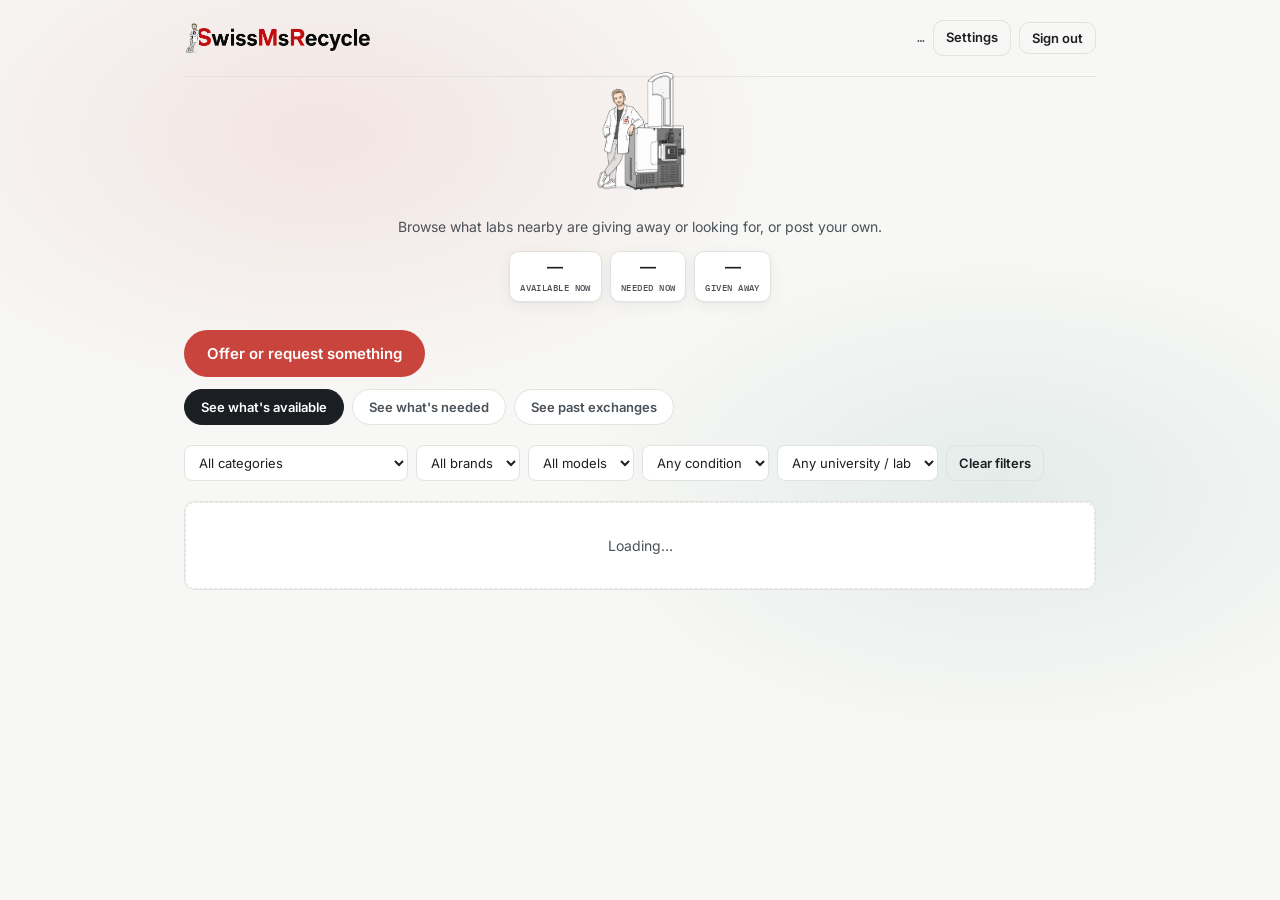
==== commit a3c4ad31: "Add files via upload" ====
--- a/app.html
+++ b/app.html
@@ -31,16 +31,16 @@
         <circle r="5" cy="50" fill="var(--offer)"><animateMotion path="M15 0 L85 0" dur="1.6s" begin="-0.5s" repeatCount="indefinite"/></circle>
         <circle r="4" cy="50" fill="var(--ion-blue)"><animateMotion path="M15 0 L85 0" dur="1.6s" begin="-1s" repeatCount="indefinite"/></circle>
       </svg>
-      <svg class="ion-overlay ion-overlay--tower" viewBox="0 0 165 1005" xmlns="http://www.w3.org/2000/svg" aria-hidden="true">
+      <svg class="ion-overlay ion-overlay--tower" viewBox="0 0 165 265" xmlns="http://www.w3.org/2000/svg" aria-hidden="true">
         <defs>
           <clipPath id="tower-window-clip">
-            <path d="M0,185 L0,60 Q3,25 50,3 Q85,-3 123,2 Q158,8 165,35 L163,600 L162,985 Q160,1000 120,1005 Q95,1006 87,990 L83,600 L83,228 Q60,210 40,200 Q10,195 0,185 Z"/>
+            <path d="M0,185 L0,60 Q3,25 50,3 Q85,-3 123,2 Q158,8 165,35 L163,260 L83,260 L83,228 Q60,210 40,200 Q10,195 0,185 Z"/>
           </clipPath>
         </defs>
         <g clip-path="url(#tower-window-clip)">
-          <circle r="5" fill="var(--accent)"><animateMotion path="M123,970 L123,240 Q85,200 55,150 Q25,100 35,55 Q55,15 95,35 Q120,55 123,130 L123,970" dur="2s" repeatCount="indefinite"/></circle>
-          <circle r="4.2" fill="var(--offer)"><animateMotion path="M123,970 L123,240 Q85,200 55,150 Q25,100 35,55 Q55,15 95,35 Q120,55 123,130 L123,970" dur="2s" begin="-0.7s" repeatCount="indefinite"/></circle>
-          <circle r="3.4" fill="var(--ion-blue)"><animateMotion path="M123,970 L123,240 Q85,200 55,150 Q25,100 35,55 Q55,15 95,35 Q120,55 123,130 L123,970" dur="2s" begin="-1.4s" repeatCount="indefinite"/></circle>
+          <circle r="5" fill="var(--accent)"><animateMotion path="M123,240 Q90,190 55,140 Q35,90 30,55 Q45,30 70,20 Q45,30 30,55 Q35,90 55,140 Q90,190 123,240" dur="2s" repeatCount="indefinite"/></circle>
+          <circle r="4.2" fill="var(--offer)"><animateMotion path="M123,240 Q90,190 55,140 Q35,90 30,55 Q45,30 70,20 Q45,30 30,55 Q35,90 55,140 Q90,190 123,240" dur="2s" begin="-0.7s" repeatCount="indefinite"/></circle>
+          <circle r="3.4" fill="var(--ion-blue)"><animateMotion path="M123,240 Q90,190 55,140 Q35,90 30,55 Q45,30 70,20 Q45,30 30,55 Q35,90 55,140 Q90,190 123,240" dur="2s" begin="-1.4s" repeatCount="indefinite"/></circle>
         </g>
       </svg>
     </div>
--- a/style.css
+++ b/style.css
@@ -101,7 +101,7 @@
   left: 64%;
   top: 6.9%;
   width: 15.2%;
-  height: 69.4%;
+  height: 18.3%;
 }
 
 .hero-figure--sm {
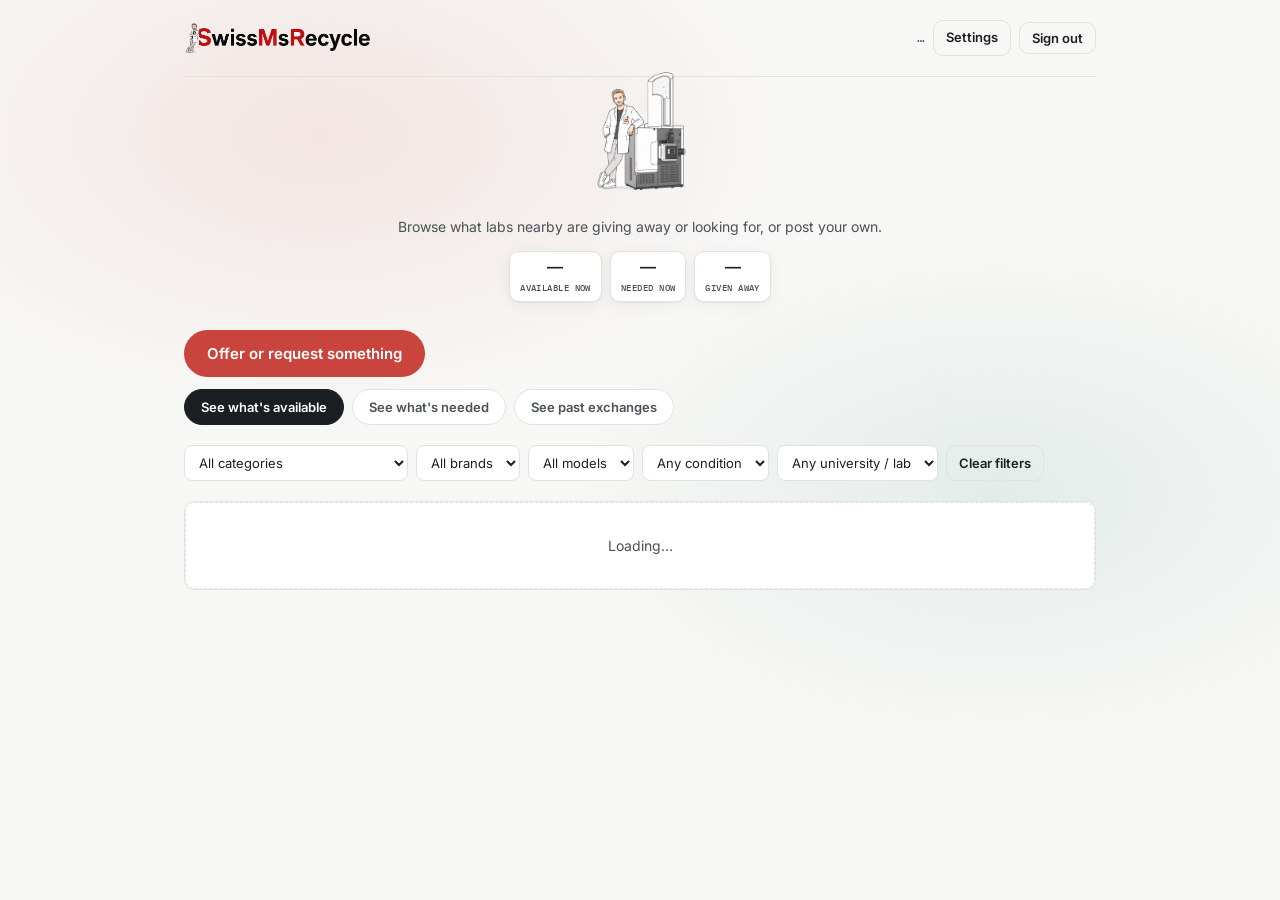
==== commit 662120e5: "Add files via upload" ====
--- a/app.html
+++ b/app.html
@@ -38,9 +38,9 @@
           </clipPath>
         </defs>
         <g clip-path="url(#tower-window-clip)">
-          <circle r="5" fill="var(--accent)"><animateMotion path="M123,240 Q90,190 55,140 Q35,90 30,55 Q45,30 70,20 Q45,30 30,55 Q35,90 55,140 Q90,190 123,240" dur="2s" repeatCount="indefinite"/></circle>
-          <circle r="4.2" fill="var(--offer)"><animateMotion path="M123,240 Q90,190 55,140 Q35,90 30,55 Q45,30 70,20 Q45,30 30,55 Q35,90 55,140 Q90,190 123,240" dur="2s" begin="-0.7s" repeatCount="indefinite"/></circle>
-          <circle r="3.4" fill="var(--ion-blue)"><animateMotion path="M123,240 Q90,190 55,140 Q35,90 30,55 Q45,30 70,20 Q45,30 30,55 Q35,90 55,140 Q90,190 123,240" dur="2s" begin="-1.4s" repeatCount="indefinite"/></circle>
+          <circle r="5" fill="var(--accent)"><animateMotion path="M123,240 L85,110 L123,240" dur="2s" repeatCount="indefinite"/></circle>
+          <circle r="4.2" fill="var(--offer)"><animateMotion path="M123,240 L85,110 L123,240" dur="2s" begin="-0.7s" repeatCount="indefinite"/></circle>
+          <circle r="3.4" fill="var(--ion-blue)"><animateMotion path="M123,240 L85,110 L123,240" dur="2s" begin="-1.4s" repeatCount="indefinite"/></circle>
         </g>
       </svg>
     </div>
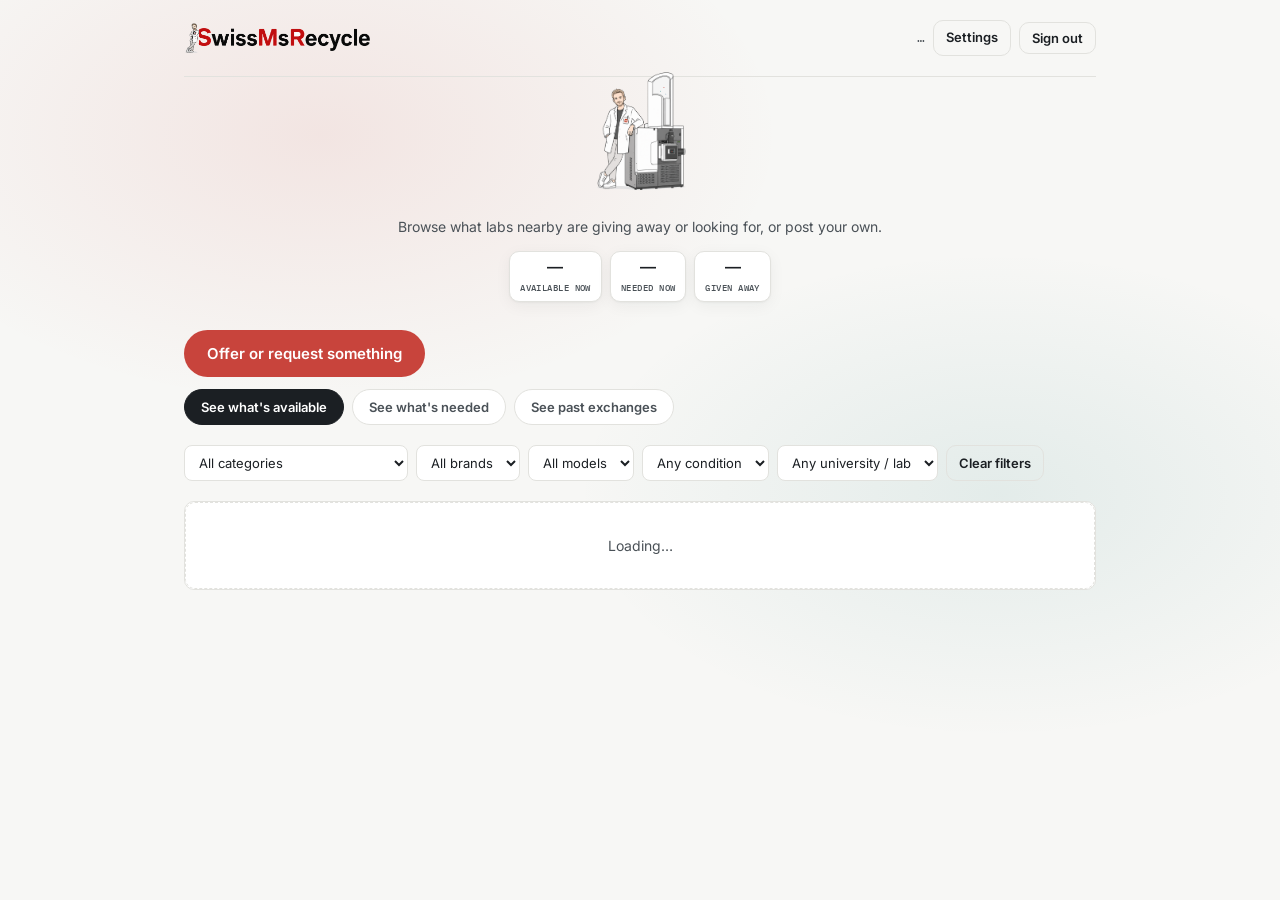
==== commit 2e9f44f5: "Add files via upload" ====
--- a/app.html
+++ b/app.html
@@ -38,9 +38,9 @@
           </clipPath>
         </defs>
         <g clip-path="url(#tower-window-clip)">
-          <circle r="5" fill="var(--accent)"><animateMotion path="M123,240 L85,110 L123,240" dur="2s" repeatCount="indefinite"/></circle>
-          <circle r="4.2" fill="var(--offer)"><animateMotion path="M123,240 L85,110 L123,240" dur="2s" begin="-0.7s" repeatCount="indefinite"/></circle>
-          <circle r="3.4" fill="var(--ion-blue)"><animateMotion path="M123,240 L85,110 L123,240" dur="2s" begin="-1.4s" repeatCount="indefinite"/></circle>
+          <circle r="5" fill="var(--accent)"><animateMotion path="M123,240 L85,110 L40,190" dur="2s" repeatCount="indefinite"/></circle>
+          <circle r="4.2" fill="var(--offer)"><animateMotion path="M123,240 L85,110 L40,190" dur="2s" begin="-0.7s" repeatCount="indefinite"/></circle>
+          <circle r="3.4" fill="var(--ion-blue)"><animateMotion path="M123,240 L85,110 L40,190" dur="2s" begin="-1.4s" repeatCount="indefinite"/></circle>
         </g>
       </svg>
     </div>
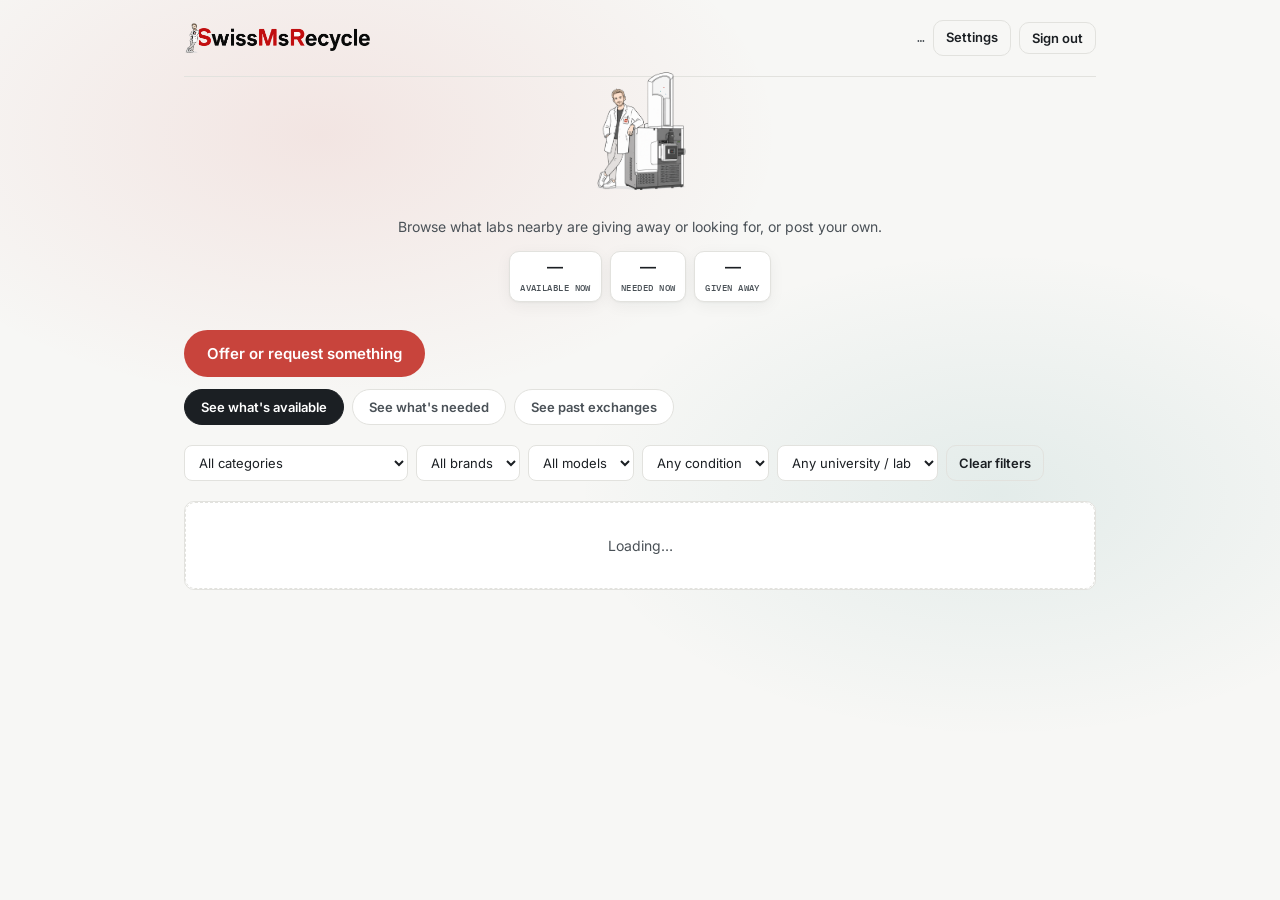
==== commit 962aa935: "Add files via upload" ====
--- a/app.html
+++ b/app.html
@@ -256,6 +256,25 @@
   // load (or lazily create) this user's profile, and prefill the post form's contact email
   const { data: profileData } = await supabase.from('profiles').select('*').eq('id', currentUser.id).maybeSingle()
   currentProfile = profileData
+
+  // First real login after a confirmed signup: there was no session yet
+  // at signup time, so the profile row never got created then. Recover
+  // the name/organization from the account metadata (saved regardless
+  // of confirmation) and create the profile row now that we do have a
+  // session.
+  if (!currentProfile) {
+    const meta = currentUser.user_metadata || {}
+    if (meta.full_name || meta.organization) {
+      await supabase.from('profiles').upsert({
+        id: currentUser.id,
+        full_name: meta.full_name || '',
+        organization: meta.organization || '',
+        email: currentUser.email
+      })
+      currentProfile = { full_name: meta.full_name || '', organization: meta.organization || '', email: currentUser.email }
+    }
+  }
+
   document.getElementById('contact_email').value = currentUser.email
   if (currentProfile?.organization) {
     document.getElementById('organization').value = currentProfile.organization
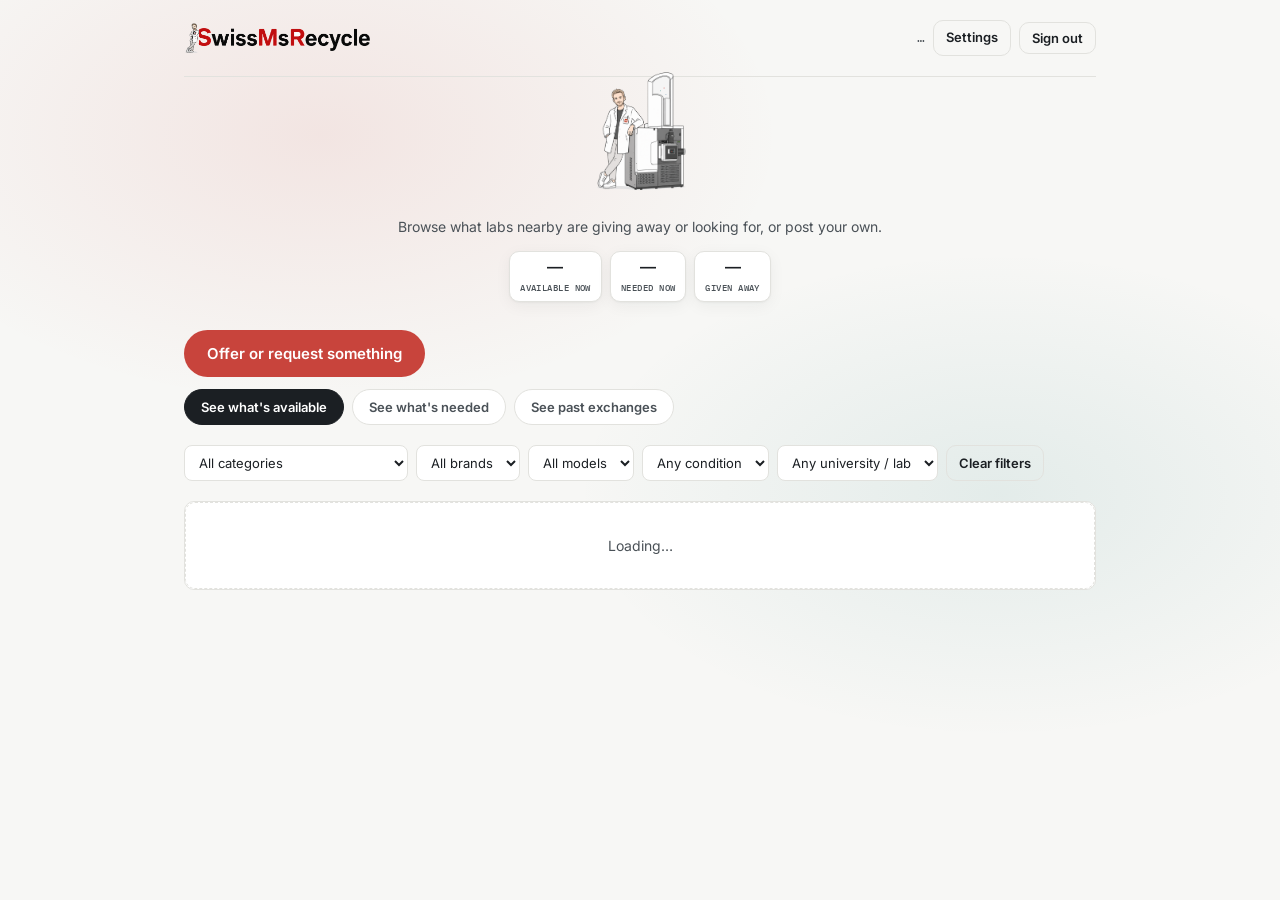
==== commit 6167eedc: "Add files via upload" ====
--- a/app.html
+++ b/app.html
@@ -202,8 +202,9 @@
         <label for="contact_email">Contact email</label>
         <input type="email" id="contact_email" placeholder="name@institution.ch">
 
-        <label for="photo">Photo (optional — auto-cropped to a 300×300 square)</label>
-        <input type="file" id="photo" accept="image/*">
+        <label for="photo">Photos (optional — up to 6, auto-cropped to 300×300 squares)</label>
+        <input type="file" id="photo" accept="image/*" multiple>
+        <div id="photo-preview" class="photo-preview"></div>
 
         <button type="submit" class="btn btn-primary auth-submit">Post to the board</button>
         <p class="form-msg" id="post-msg"></p>
@@ -218,6 +219,12 @@
     <button class="modal-close" id="modal-close">×</button>
     <div id="modal-body"></div>
   </div>
+</div>
+
+<!-- ============ PHOTO LIGHTBOX ============ -->
+<div id="lightbox" class="lightbox-backdrop" style="display:none;">
+  <button class="modal-close lightbox-close" id="lightbox-close">×</button>
+  <img id="lightbox-img" src="" alt="">
 </div>
 
 <script type="module">
@@ -430,6 +437,7 @@
         <div class="listing-row-title">
           <strong>${escapeHtml(item.title)}</strong>
           <span class="listing-row-sub">${[item.category, [item.brand, item.model].filter(Boolean).join(' ')].filter(Boolean).join(' · ')}</span>
+          ${item.description ? `<span class="listing-row-desc">${escapeHtml(item.description)}</span>` : ''}
         </div>
         <div class="listing-row-org">${escapeHtml(item.organization || '—')}</div>
         <div class="listing-row-condition">${escapeHtml(item.condition || '—')}</div>
@@ -510,20 +518,32 @@
   document.getElementById('modal-close').addEventListener('click', () => modal.style.display = 'none')
   modal.addEventListener('click', (e) => { if (e.target === modal) modal.style.display = 'none' })
 
+  // ---- Photo lightbox (click any photo to see it bigger) ----
+  const lightbox = document.getElementById('lightbox')
+  const lightboxImg = document.getElementById('lightbox-img')
+  function openLightbox(src) {
+    lightboxImg.src = src
+    lightbox.style.display = 'flex'
+  }
+  document.getElementById('lightbox-close').addEventListener('click', () => lightbox.style.display = 'none')
+  lightbox.addEventListener('click', (e) => { if (e.target !== lightboxImg) lightbox.style.display = 'none' })
+
   function openDetail(id) {
     const item = allListings.find(i => i.id === id)
     if (!item) return
 
     const mailto = `mailto:${encodeURIComponent(item.contact_email || '')}?subject=${encodeURIComponent('SwissMsRecycle: ' + item.title)}`
+    const photos = (item.photo_urls && item.photo_urls.length) ? item.photo_urls : (item.photo_url ? [item.photo_url] : [])
 
     modalBody.innerHTML = `
       <div class="modal-head">
-        ${item.photo_url ? `<img class="modal-photo" src="${item.photo_url}" alt="">` : ''}
+        ${photos[0] ? `<img class="modal-photo" id="modal-main-photo" src="${photos[0]}" alt="">` : ''}
         <div class="modal-head-text">
           <span class="tag ${item.type === 'offer' ? 'tag-offer' : 'tag-request'}">${item.type === 'offer' ? 'Offer' : 'Request'}</span>
           <h2>${escapeHtml(item.title)}</h2>
         </div>
       </div>
+      ${photos.length > 1 ? `<div class="modal-gallery">${photos.map(url => `<img src="${url}" alt="" class="modal-gallery-thumb">`).join('')}</div>` : ''}
       ${item.description ? `<p class="modal-desc">${escapeHtml(item.description)}</p>` : ''}
       <dl class="modal-details">
         ${item.category ? `<dt>Category</dt><dd>${escapeHtml(item.category)}</dd>` : ''}
@@ -554,6 +574,17 @@
       <p class="form-msg" id="modal-msg"></p>
     `
 
+    document.getElementById('modal-main-photo')?.addEventListener('click', () => {
+      openLightbox(document.getElementById('modal-main-photo').src)
+    })
+
+    modalBody.querySelectorAll('.modal-gallery-thumb').forEach(thumb => {
+      thumb.addEventListener('click', () => {
+        document.getElementById('modal-main-photo').src = thumb.src
+        openLightbox(thumb.src)
+      })
+    })
+
     const copyBtn = document.getElementById('copy-email-btn')
     copyBtn?.addEventListener('click', async () => {
       try {
@@ -683,6 +714,18 @@
     }
     return modelTextInput.value.trim() || null
   }
+
+  document.getElementById('photo').addEventListener('change', (e) => {
+    const preview = document.getElementById('photo-preview')
+    const files = Array.from(e.target.files).slice(0, 6)
+    if (files.length > 6) {
+      // the input itself keeps everything selected, but we only use the first 6
+    }
+    preview.innerHTML = files.map(f => `<img src="${URL.createObjectURL(f)}" alt="">`).join('')
+    if (e.target.files.length > 6) {
+      preview.innerHTML += `<span class="photo-preview-extra">+${e.target.files.length - 6} more won't be used (max 6)</span>`
+    }
+  })
 
   // Resize/crop any photo down to a clean 300x300 square before it
   // ever leaves the browser — keeps every listing's thumbnail the
@@ -720,19 +763,25 @@
     postMsg.className = 'form-msg'
     postMsg.textContent = 'Posting…'
 
-    const photoFile = document.getElementById('photo').files[0]
+    const photoFiles = Array.from(document.getElementById('photo').files).slice(0, 6)
     let photo_url = null
+    let photo_urls = null
 
     try {
-      if (photoFile) {
-        const squarePhoto = await resizeImageToSquare(photoFile, 300)
-        const path = `${currentUser.id}/${Date.now()}.jpg`
-        const { error: uploadError } = await supabase.storage
-          .from('listing-photos')
-          .upload(path, squarePhoto, { contentType: 'image/jpeg' })
-        if (uploadError) throw uploadError
-        const { data: pub } = supabase.storage.from('listing-photos').getPublicUrl(path)
-        photo_url = pub.publicUrl
+      if (photoFiles.length) {
+        const uploadedUrls = []
+        for (const file of photoFiles) {
+          const squarePhoto = await resizeImageToSquare(file, 300)
+          const path = `${currentUser.id}/${Date.now()}-${uploadedUrls.length}.jpg`
+          const { error: uploadError } = await supabase.storage
+            .from('listing-photos')
+            .upload(path, squarePhoto, { contentType: 'image/jpeg' })
+          if (uploadError) throw uploadError
+          const { data: pub } = supabase.storage.from('listing-photos').getPublicUrl(path)
+          uploadedUrls.push(pub.publicUrl)
+        }
+        photo_url = uploadedUrls[0]
+        photo_urls = uploadedUrls
       }
 
       const { error } = await supabase.from('listings').insert({
@@ -749,12 +798,14 @@
         contact_email: document.getElementById('contact_email').value.trim(),
         construction_year: postType === 'offer' ? (document.getElementById('construction_year').value || null) : null,
         inventory_number: postType === 'offer' ? (document.getElementById('inventory_number').value.trim() || null) : null,
-        photo_url
+        photo_url,
+        photo_urls
       })
       if (error) throw error
 
       postForm.reset()
       refreshPostBrands()
+      document.getElementById('photo-preview').innerHTML = ''
       document.getElementById('contact_email').value = currentUser.email
       postMsg.className = 'form-msg ok'
       postMsg.textContent = 'Posted to the board.'
--- a/style.css
+++ b/style.css
@@ -245,6 +245,13 @@
   max-width: 31ch;
 }
 
+.underline-accent {
+  text-decoration: underline;
+  text-decoration-color: var(--accent);
+  text-decoration-thickness: 3px;
+  text-underline-offset: 4px;
+}
+
 .highlight {
   position: relative;
   display: inline-block;
@@ -882,6 +889,15 @@
   white-space: nowrap;
   overflow: hidden;
   text-overflow: ellipsis;
+}
+
+.listing-row-desc {
+  font-size: 12px;
+  color: var(--ink-soft);
+  white-space: nowrap;
+  overflow: hidden;
+  text-overflow: ellipsis;
+  max-width: 100%;
 }
 
 .listing-row-org,
@@ -945,6 +961,78 @@
   font-size: 13px;
 }
 
+.photo-preview {
+  display: flex;
+  flex-wrap: wrap;
+  gap: 8px;
+  margin-top: 10px;
+}
+
+.photo-preview img {
+  width: 56px;
+  height: 56px;
+  object-fit: cover;
+  border-radius: 6px;
+  border: 1px solid var(--line);
+}
+
+.photo-preview-extra {
+  font-size: 12px;
+  color: var(--ink-soft);
+  align-self: center;
+}
+
+.modal-gallery {
+  display: flex;
+  gap: 8px;
+  overflow-x: auto;
+  margin-bottom: 14px;
+  padding-bottom: 2px;
+}
+
+.modal-gallery img {
+  width: 84px;
+  height: 84px;
+  object-fit: cover;
+  border-radius: 8px;
+  border: 1px solid var(--line);
+  flex-shrink: 0;
+  cursor: pointer;
+}
+
+.modal-photo,
+.modal-gallery-thumb {
+  cursor: zoom-in;
+}
+
+.lightbox-backdrop {
+  position: fixed;
+  inset: 0;
+  background: rgba(20, 18, 17, 0.92);
+  display: flex;
+  align-items: center;
+  justify-content: center;
+  padding: 32px;
+  z-index: 100;
+  cursor: zoom-out;
+}
+
+.lightbox-backdrop img {
+  max-width: 100%;
+  max-height: 100%;
+  border-radius: 10px;
+  object-fit: contain;
+  cursor: default;
+}
+
+.lightbox-close {
+  position: fixed;
+  top: 18px;
+  right: 24px;
+  color: #fff;
+  font-size: 32px;
+}
+
 /* ---------- Detail modal ---------- */
 .modal-backdrop {
   position: fixed;
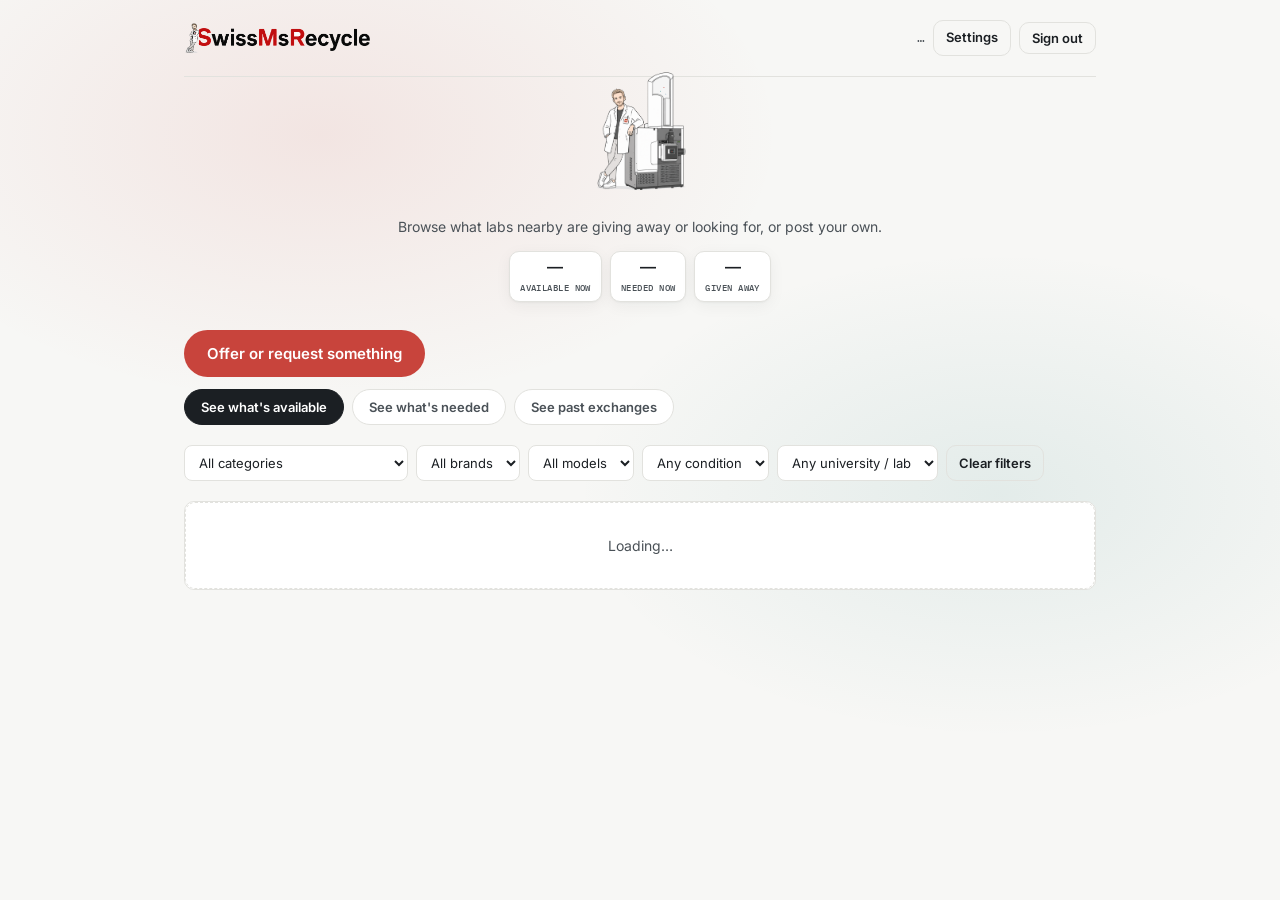
==== commit 8e7b30d3: "Add files via upload" ====
--- a/app.html
+++ b/app.html
@@ -99,6 +99,8 @@
         <option value="Fair">Fair</option>
         <option value="Needs repair">Needs repair</option>
         <option value="For parts only">For parts only</option>
+        <option value="Unknown">Unknown</option>
+        <option value="Untested">Untested</option>
       </select>
       <select id="f-org">
         <option value="">Any university / lab</option>
@@ -154,6 +156,8 @@
               <option value="Fair">Fair</option>
               <option value="Needs repair">Needs repair</option>
               <option value="For parts only">For parts only</option>
+              <option value="Unknown">Unknown</option>
+              <option value="Untested">Untested</option>
             </select>
           </div>
         </div>
